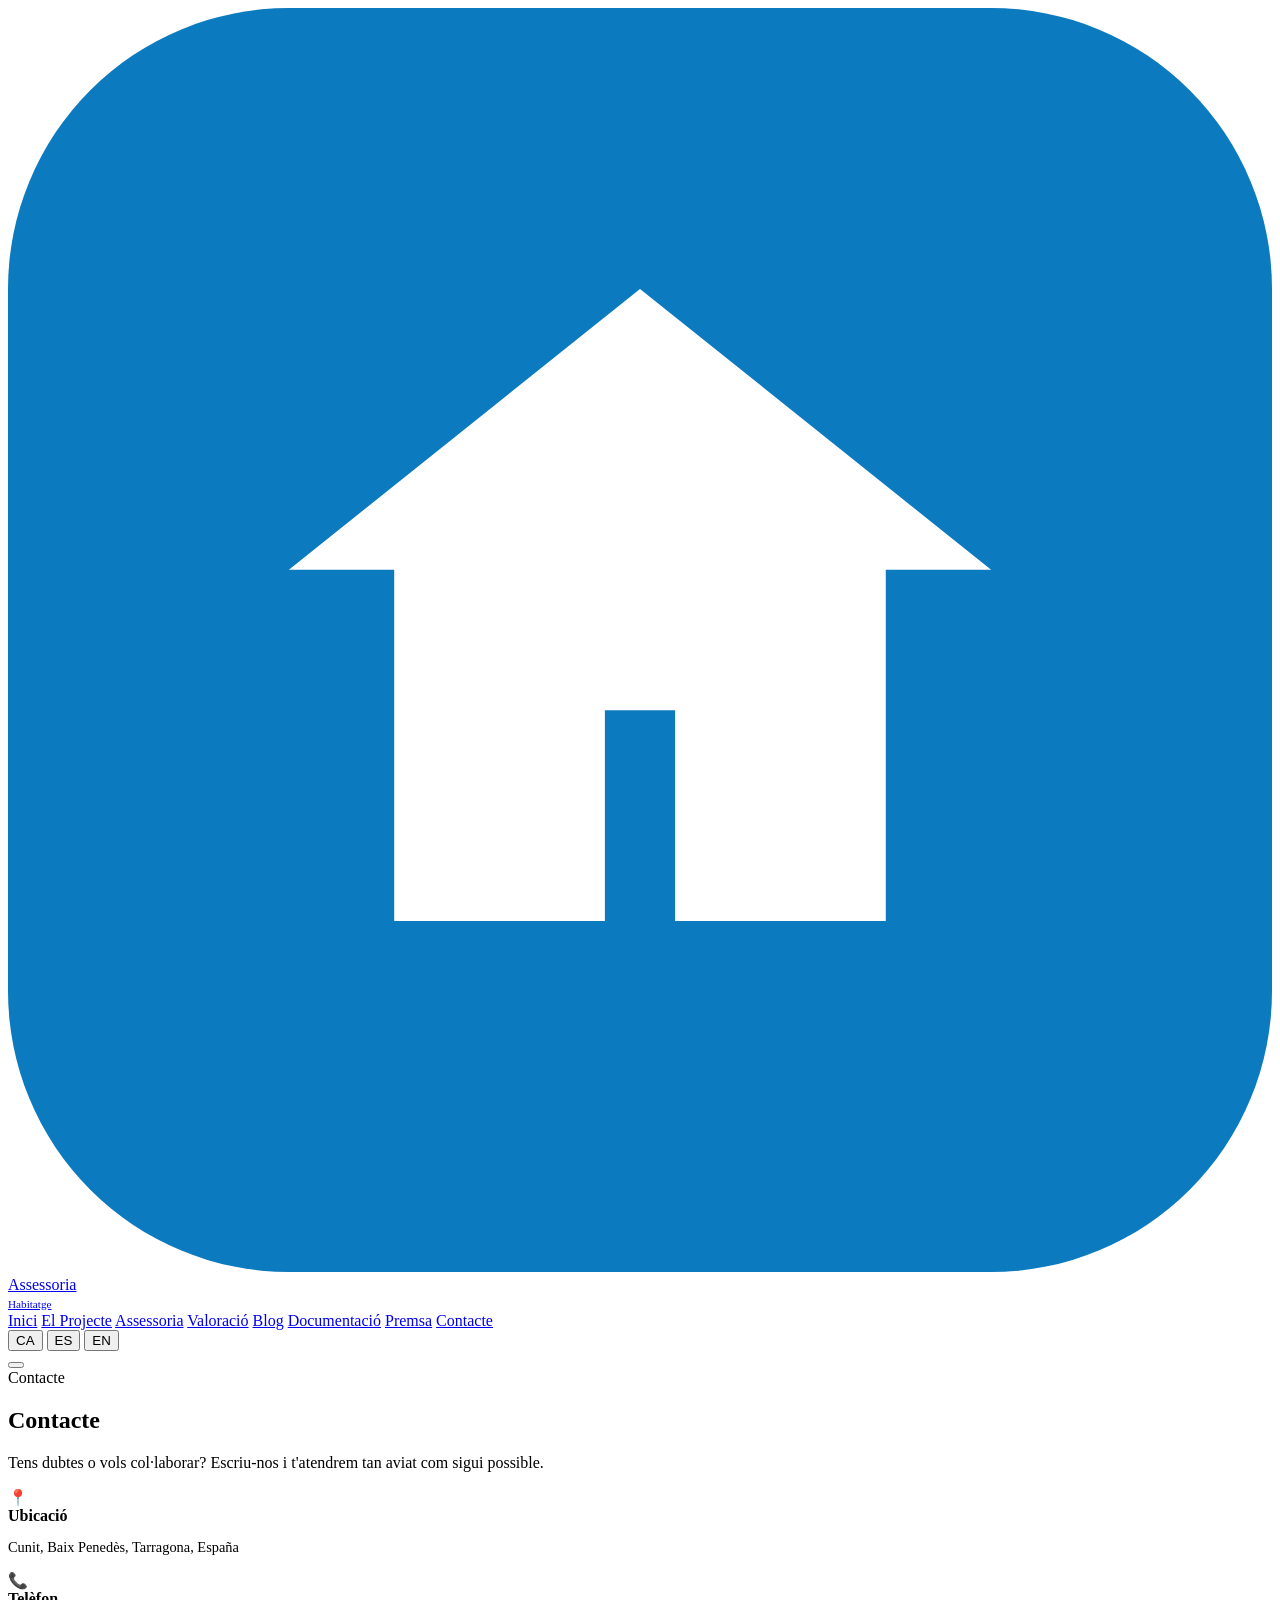
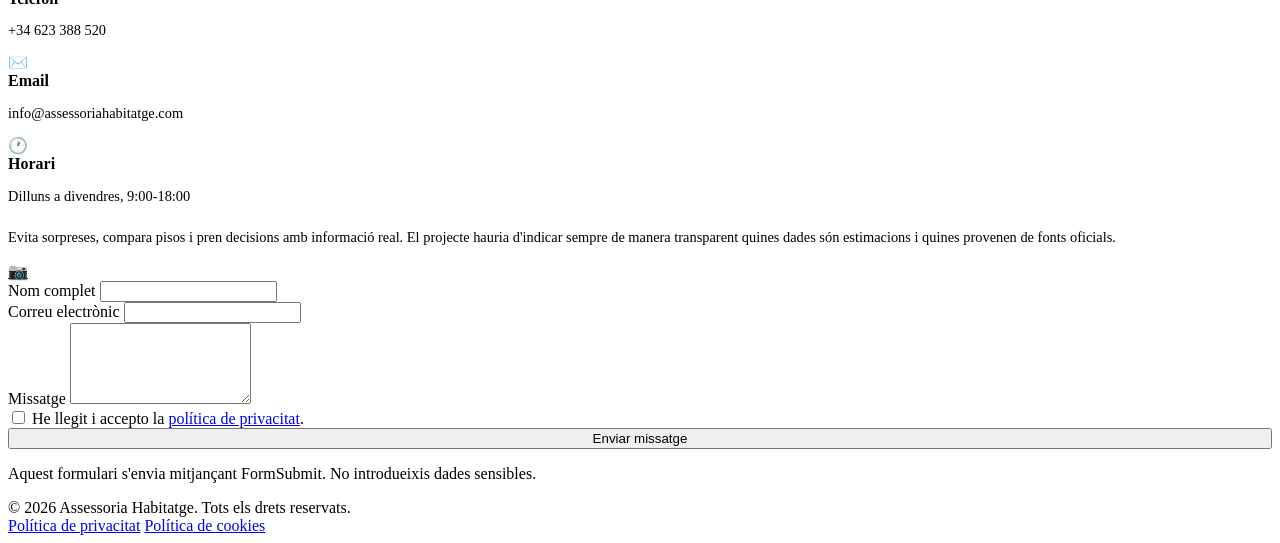
==== assessoria.html @ 3d55c038 "Add files via upload" ====
<!DOCTYPE html>
<html lang="ca">
<head>
  <meta charset="UTF-8">
  <meta name="viewport" content="width=device-width, initial-scale=1.0">
  <title>Contacte — Assessoria d'Habitatge</title>
  <meta name="description" content="Contacta amb Assessoria d'Habitatge. Cunit, Baix Penedès.">
  <link rel="preconnect" href="https://fonts.googleapis.com">
  <link rel="preconnect" href="https://fonts.gstatic.com" crossorigin>
  <link href="https://fonts.googleapis.com/css2?family=DM+Sans:wght@400;500;600;700&family=DM+Serif+Display&display=swap" rel="stylesheet">
  <link rel="stylesheet" href="../css/style.css">
</head>
<body>

<nav class="nav"><div class="nav-inner">
  <a href="../index.html" class="nav-logo">
    <svg viewBox="0 0 36 36" fill="none" xmlns="http://www.w3.org/2000/svg"><rect width="36" height="36" rx="8" fill="#0c7abf"/><path d="M18 8L8 16h3v10h6v-6h2v6h6V16h3L18 8z" fill="#fff"/></svg>
    <span>Assessoria<br><small style="color:var(--brand);font-size:.7em;font-family:var(--font-body)">Habitatge</small></span>
  </a>
  <div class="nav-links" id="navLinks">
    <a href="../index.html" data-i18n="nav_home">Inici</a>
    <a href="el-projecte.html" data-i18n="nav_project">El Projecte</a>
    <a href="assessoria.html" data-i18n="nav_assessoria">Assessoria</a>
    <a href="propcheck.html" data-i18n="nav_propcheck">Valoració</a>
    <a href="blog.html" data-i18n="nav_blog">Blog</a>
    <a href="documentacio.html" data-i18n="nav_docs">Documentació</a>
    <a href="premsa.html" data-i18n="nav_press">Premsa</a>
    <a href="contacte.html" class="active" data-i18n="nav_contact">Contacte</a>
    <div class="nav-lang">
      <button data-lang="ca" class="active">CA</button>
      <button data-lang="es">ES</button>
      <button data-lang="en">EN</button>
    </div>
  </div>
  <button class="nav-toggle" aria-label="Menu" aria-expanded="false"><span></span><span></span><span></span></button>
</div></nav>

<section class="page-header">
  <div class="container">
    <div class="overline" data-i18n="nav_contact">Contacte</div>
    <h1 data-i18n="contact_title">Contacte</h1>
    <p data-i18n="contact_desc">Tens dubtes o vols col·laborar? Escriu-nos i t'atendrem tan aviat com sigui possible.</p>
  </div>
</section>

<section class="section">
  <div class="container">
    <div class="contact-grid">
      <div>
        <div class="contact-info-item">
          <div class="contact-info-icon">📍</div>
          <div>
            <strong data-i18n="contact_location">Ubicació</strong>
            <p style="color:var(--text-light);font-size:.9rem;">Cunit, Baix Penedès, Tarragona, España</p>
          </div>
        </div>
        <div class="contact-info-item">
          <div class="contact-info-icon">📞</div>
          <div>
            <strong>Telèfon</strong>
            <p style="color:var(--text-light);font-size:.9rem;">+34 623 388 520</p>
          </div>
        </div>
        <div class="contact-info-item">
          <div class="contact-info-icon">✉️</div>
          <div>
            <strong>Email</strong>
            <p style="color:var(--text-light);font-size:.9rem;">info@assessoriahabitatge.com</p>
          </div>
        </div>
        <div class="contact-info-item">
          <div class="contact-info-icon">🕐</div>
          <div>
            <strong data-i18n="contact_hours">Horari</strong>
            <p style="color:var(--text-light);font-size:.9rem;" data-i18n="contact_hours_val">Dilluns a divendres, 9:00-18:00</p>
          </div>
        </div>

        <div style="margin-top:24px;">
          <p style="color:var(--text-light);font-size:.9rem;margin-bottom:16px;">
            Evita sorpreses, compara pisos i pren decisions amb informació real.
            El projecte hauria d'indicar sempre de manera transparent quines dades són estimacions i quines provenen de fonts oficials.
          </p>
          <div class="footer-social" style="margin-top:16px;">
            <a href="https://www.instagram.com/assessoriahabitatge/" target="_blank" rel="noopener" aria-label="Instagram" style="background:var(--brand-light);color:var(--brand);">📷</a>
                      </div>
        </div>
      </div>

      <div>
        <form class="contact-form" id="contactForm" action="https://formsubmit.co/hibanezborreguero@gmail.com" method="POST">
          <input type="hidden" name="_subject" value="Nou missatge des de la web">
          <input type="hidden" name="_captcha" value="false">
          <div class="form-group">
            <label for="name" data-i18n="contact_name">Nom complet</label>
            <input type="text" id="name" name="name" required data-i18n="contact_name">
          </div>
          <div class="form-group">
            <label for="email" data-i18n="contact_email">Correu electrònic</label>
            <input type="email" id="email" name="email" required data-i18n="contact_email">
          </div>
          <div class="form-group">
            <label for="message" data-i18n="contact_message">Missatge</label>
            <textarea id="message" name="message" rows="5" required data-i18n="contact_message"></textarea>
          </div>
          <div class="form-check">
            <input type="checkbox" id="privacyConsent" name="privacyConsent" required>
            <label for="privacyConsent">He llegit i accepto la <a href="privacitat.html">política de privacitat</a>.</label>
          </div>
          <button type="submit" class="btn btn-primary btn-lg" style="width:100%;" data-i18n="contact_send">Enviar missatge</button>
          <p class="form-note">Aquest formulari s'envia mitjançant FormSubmit. No introdueixis dades sensibles.</p>
          <p id="contactStatus" class="form-status" hidden aria-live="polite"></p>
        </form>
      </div>
    </div>
  </div>
</section>

<footer class="footer"><div class="container">
  <div class="footer-bottom">
    <span data-i18n="footer_rights">© 2026 Assessoria Habitatge. Tots els drets reservats.</span>
    <div class="footer-legal">
      <a href="privacitat.html" data-i18n="footer_privacy">Política de privacitat</a>
      <a href="cookies.html" data-i18n="footer_cookies">Política de cookies</a>
    </div>
  </div>
</div></footer>

<script src="../js/main.js"></script>
</body>
</html>
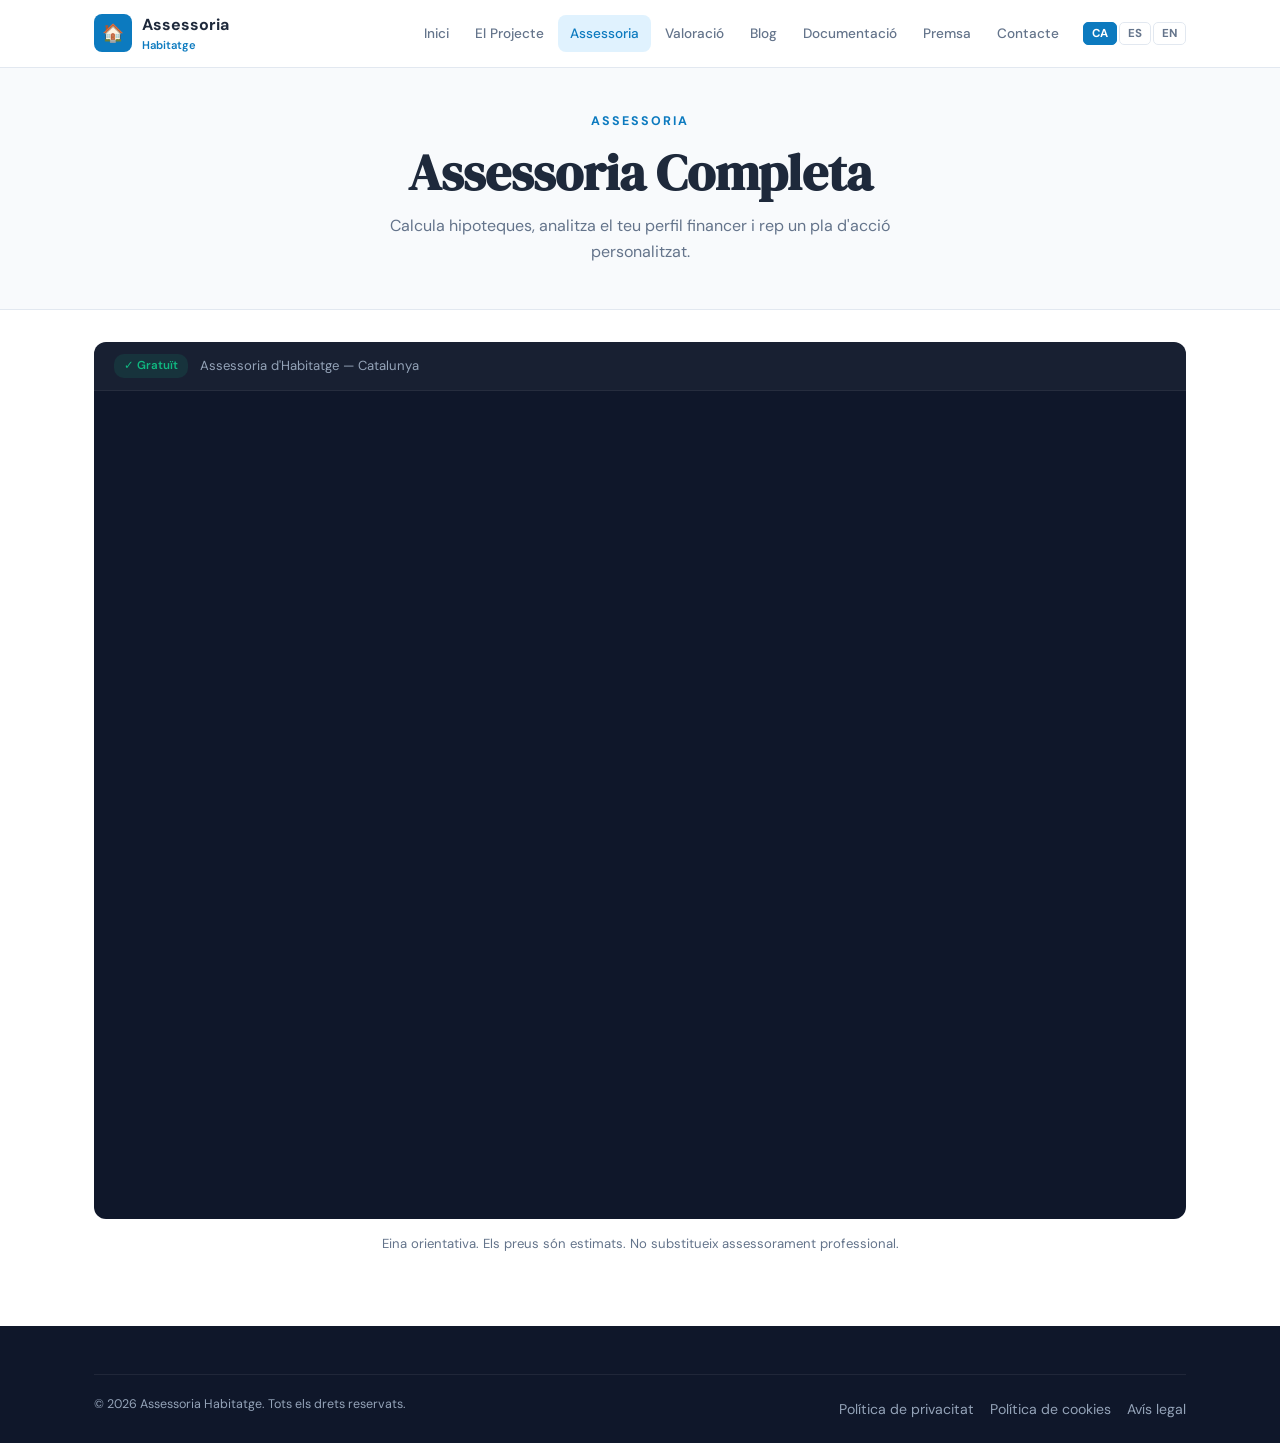
==== commit 9f317aae: "Add files via upload" ====
--- a/assessoria.html
+++ b/assessoria.html
@@ -1,131 +1,9 @@
-<!DOCTYPE html>
-<html lang="ca">
-<head>
-  <meta charset="UTF-8">
-  <meta name="viewport" content="width=device-width, initial-scale=1.0">
-  <title>Contacte — Assessoria d'Habitatge</title>
-  <meta name="description" content="Contacta amb Assessoria d'Habitatge. Cunit, Baix Penedès.">
-  <link rel="preconnect" href="https://fonts.googleapis.com">
-  <link rel="preconnect" href="https://fonts.gstatic.com" crossorigin>
-  <link href="https://fonts.googleapis.com/css2?family=DM+Sans:wght@400;500;600;700&family=DM+Serif+Display&display=swap" rel="stylesheet">
-  <link rel="stylesheet" href="../css/style.css">
-</head>
-<body>
-
-<nav class="nav"><div class="nav-inner">
-  <a href="../index.html" class="nav-logo">
-    <svg viewBox="0 0 36 36" fill="none" xmlns="http://www.w3.org/2000/svg"><rect width="36" height="36" rx="8" fill="#0c7abf"/><path d="M18 8L8 16h3v10h6v-6h2v6h6V16h3L18 8z" fill="#fff"/></svg>
-    <span>Assessoria<br><small style="color:var(--brand);font-size:.7em;font-family:var(--font-body)">Habitatge</small></span>
-  </a>
-  <div class="nav-links" id="navLinks">
-    <a href="../index.html" data-i18n="nav_home">Inici</a>
-    <a href="el-projecte.html" data-i18n="nav_project">El Projecte</a>
-    <a href="assessoria.html" data-i18n="nav_assessoria">Assessoria</a>
-    <a href="propcheck.html" data-i18n="nav_propcheck">Valoració</a>
-    <a href="blog.html" data-i18n="nav_blog">Blog</a>
-    <a href="documentacio.html" data-i18n="nav_docs">Documentació</a>
-    <a href="premsa.html" data-i18n="nav_press">Premsa</a>
-    <a href="contacte.html" class="active" data-i18n="nav_contact">Contacte</a>
-    <div class="nav-lang">
-      <button data-lang="ca" class="active">CA</button>
-      <button data-lang="es">ES</button>
-      <button data-lang="en">EN</button>
-    </div>
-  </div>
-  <button class="nav-toggle" aria-label="Menu" aria-expanded="false"><span></span><span></span><span></span></button>
-</div></nav>
-
-<section class="page-header">
-  <div class="container">
-    <div class="overline" data-i18n="nav_contact">Contacte</div>
-    <h1 data-i18n="contact_title">Contacte</h1>
-    <p data-i18n="contact_desc">Tens dubtes o vols col·laborar? Escriu-nos i t'atendrem tan aviat com sigui possible.</p>
-  </div>
-</section>
-
-<section class="section">
-  <div class="container">
-    <div class="contact-grid">
-      <div>
-        <div class="contact-info-item">
-          <div class="contact-info-icon">📍</div>
-          <div>
-            <strong data-i18n="contact_location">Ubicació</strong>
-            <p style="color:var(--text-light);font-size:.9rem;">Cunit, Baix Penedès, Tarragona, España</p>
-          </div>
-        </div>
-        <div class="contact-info-item">
-          <div class="contact-info-icon">📞</div>
-          <div>
-            <strong>Telèfon</strong>
-            <p style="color:var(--text-light);font-size:.9rem;">+34 623 388 520</p>
-          </div>
-        </div>
-        <div class="contact-info-item">
-          <div class="contact-info-icon">✉️</div>
-          <div>
-            <strong>Email</strong>
-            <p style="color:var(--text-light);font-size:.9rem;">info@assessoriahabitatge.com</p>
-          </div>
-        </div>
-        <div class="contact-info-item">
-          <div class="contact-info-icon">🕐</div>
-          <div>
-            <strong data-i18n="contact_hours">Horari</strong>
-            <p style="color:var(--text-light);font-size:.9rem;" data-i18n="contact_hours_val">Dilluns a divendres, 9:00-18:00</p>
-          </div>
-        </div>
-
-        <div style="margin-top:24px;">
-          <p style="color:var(--text-light);font-size:.9rem;margin-bottom:16px;">
-            Evita sorpreses, compara pisos i pren decisions amb informació real.
-            El projecte hauria d'indicar sempre de manera transparent quines dades són estimacions i quines provenen de fonts oficials.
-          </p>
-          <div class="footer-social" style="margin-top:16px;">
-            <a href="https://www.instagram.com/assessoriahabitatge/" target="_blank" rel="noopener" aria-label="Instagram" style="background:var(--brand-light);color:var(--brand);">📷</a>
-                      </div>
-        </div>
-      </div>
-
-      <div>
-        <form class="contact-form" id="contactForm" action="https://formsubmit.co/hibanezborreguero@gmail.com" method="POST">
-          <input type="hidden" name="_subject" value="Nou missatge des de la web">
-          <input type="hidden" name="_captcha" value="false">
-          <div class="form-group">
-            <label for="name" data-i18n="contact_name">Nom complet</label>
-            <input type="text" id="name" name="name" required data-i18n="contact_name">
-          </div>
-          <div class="form-group">
-            <label for="email" data-i18n="contact_email">Correu electrònic</label>
-            <input type="email" id="email" name="email" required data-i18n="contact_email">
-          </div>
-          <div class="form-group">
-            <label for="message" data-i18n="contact_message">Missatge</label>
-            <textarea id="message" name="message" rows="5" required data-i18n="contact_message"></textarea>
-          </div>
-          <div class="form-check">
-            <input type="checkbox" id="privacyConsent" name="privacyConsent" required>
-            <label for="privacyConsent">He llegit i accepto la <a href="privacitat.html">política de privacitat</a>.</label>
-          </div>
-          <button type="submit" class="btn btn-primary btn-lg" style="width:100%;" data-i18n="contact_send">Enviar missatge</button>
-          <p class="form-note">Aquest formulari s'envia mitjançant FormSubmit. No introdueixis dades sensibles.</p>
-          <p id="contactStatus" class="form-status" hidden aria-live="polite"></p>
-        </form>
-      </div>
-    </div>
-  </div>
-</section>
-
-<footer class="footer"><div class="container">
-  <div class="footer-bottom">
-    <span data-i18n="footer_rights">© 2026 Assessoria Habitatge. Tots els drets reservats.</span>
-    <div class="footer-legal">
-      <a href="privacitat.html" data-i18n="footer_privacy">Política de privacitat</a>
-      <a href="cookies.html" data-i18n="footer_cookies">Política de cookies</a>
-    </div>
-  </div>
-</div></footer>
-
-<script src="../js/main.js"></script>
-</body>
-</html>
+<!DOCTYPE html><html lang="ca"><head><meta charset="UTF-8"><meta name="viewport" content="width=device-width,initial-scale=1.0"><title>Assessoria — Assessoria d'Habitatge</title><link rel="stylesheet" href="style.css"></head><body>
+<nav class="nav"><div class="nav-in"><a href="index.html" class="logo"><div class="logo-icon">🏠</div><div>Assessoria<small>Habitatge</small></div></a><div class="nav-links"><a href="index.html" data-t="nav_home">Inici</a><a href="el-projecte.html" data-t="nav_project">El Projecte</a><a href="assessoria.html" data-t="nav_assessoria">Assessoria</a><a href="propcheck.html" data-t="nav_propcheck">Valoració</a><a href="blog.html" data-t="nav_blog">Blog</a><a href="documentacio.html" data-t="nav_docs">Documentació</a><a href="premsa.html" data-t="nav_press">Premsa</a><a href="contacte.html" data-t="nav_contact">Contacte</a><div class="lang"><button data-l="ca" class="active">CA</button><button data-l="es">ES</button><button data-l="en">EN</button></div></div><button class="burger" aria-label="Menu"><span></span><span></span><span></span></button></div></nav>
+<section class="ph"><div class="wrap"><div class="over" data-t="nav_assessoria">Assessoria</div><h1 data-t="at">Assessoria Completa</h1><p data-t="ad">Calcula hipoteques, analitza el teu perfil financer i rep un pla d'acció personalitzat.</p></div></section>
+<section class="sec" style="padding-top:32px"><div class="wrap">
+<div class="tool-box"><div class="tool-bar"><span class="tbadge tbadge-free">✓ Gratuït</span><span>Assessoria d'Habitatge — Catalunya</span></div>
+<iframe src="https://hugoibanezborreguero.github.io/Assessoria-d-habitatge/" title="Assessoria" loading="lazy" allow="clipboard-write" style="width:100%;height:820px;border:none"></iframe></div>
+<p class="center" style="color:var(--txt2);font-size:.82rem;margin-top:14px" data-t="fdisc">Eina orientativa. Els preus són estimats.</p>
+</div></section>
+<footer class="footer"><div class="wrap"><div class="footer-bot"><span data-t="frights">© 2026 Assessoria Habitatge. Tots els drets reservats.</span><div class="footer-legal"><a href="privacitat.html" data-t="fpriv">Privacitat</a><a href="cookies.html" data-t="fcook">Cookies</a><a href="avis-legal.html" data-t="fterm">Avís legal</a></div></div></div></footer><script src="main.js"></script></body></html>
--- a/style.css
+++ b/style.css
@@ -0,0 +1,192 @@
+/* === ASSESSORIA HABITATGE — Design System === */
+@import url('https://fonts.googleapis.com/css2?family=DM+Sans:ital,opsz,wght@0,9..40,400;0,9..40,500;0,9..40,600;0,9..40,700;1,9..40,400&family=DM+Serif+Display&display=swap');
+
+*,*::before,*::after{box-sizing:border-box;margin:0;padding:0}
+:root{
+  --brand:#0c7abf;--brand-d:#085a8c;--brand-l:#e0f2fe;
+  --accent:#f59e0b;--accent-d:#d97706;
+  --bg:#fff;--bg2:#f8fafc;--dark:#0f172a;
+  --txt:#1e293b;--txt2:#64748b;--txt-inv:#f1f5f9;
+  --border:#e2e8f0;
+  --r:12px;--rs:8px;
+  --sh:0 4px 16px rgba(0,0,0,.08);
+  --font:'DM Sans',system-ui,sans-serif;
+  --serif:'DM Serif Display',Georgia,serif;
+  --nav-h:68px;
+}
+html{scroll-behavior:smooth;scroll-padding-top:var(--nav-h)}
+body{font-family:var(--font);color:var(--txt);background:var(--bg);line-height:1.6;-webkit-font-smoothing:antialiased}
+img{max-width:100%;height:auto;display:block}
+a{color:var(--brand);text-decoration:none;transition:color .2s}
+a:hover{color:var(--brand-d)}
+button{cursor:pointer;font-family:inherit}
+ul,ol{list-style:none}
+h1,h2,h3,h4{font-family:var(--serif);color:var(--txt);line-height:1.2}
+h1{font-size:clamp(2rem,5vw,3.2rem)}
+h2{font-size:clamp(1.5rem,4vw,2.2rem)}
+h3{font-size:clamp(1.1rem,3vw,1.4rem)}
+
+/* Layout */
+.wrap{max-width:1140px;margin:0 auto;padding:0 24px}
+.sec{padding:72px 0}
+.sec-alt{background:var(--bg2)}
+.sec-dark{background:var(--dark);color:var(--txt-inv)}
+.grid{display:grid;gap:24px}
+.g2{grid-template-columns:repeat(auto-fit,minmax(300px,1fr))}
+.g3{grid-template-columns:repeat(auto-fit,minmax(260px,1fr))}
+.center{text-align:center}
+
+/* Nav */
+.nav{position:fixed;top:0;left:0;right:0;z-index:1000;background:rgba(255,255,255,.95);backdrop-filter:blur(12px);border-bottom:1px solid var(--border);height:var(--nav-h)}
+.nav-in{max-width:1140px;margin:0 auto;padding:0 24px;display:flex;align-items:center;justify-content:space-between;height:100%}
+.logo{display:flex;align-items:center;gap:10px;color:var(--txt);font-weight:700;font-size:1rem}
+.logo-icon{width:38px;height:38px;background:var(--brand);border-radius:8px;display:flex;align-items:center;justify-content:center;color:#fff;font-size:1.1rem;flex-shrink:0}
+.logo small{display:block;color:var(--brand);font-size:.7em;font-family:var(--font);font-weight:600}
+.nav-links{display:flex;gap:2px;align-items:center}
+.nav-links a{padding:8px 12px;border-radius:var(--rs);font-size:.85rem;font-weight:500;color:var(--txt2);transition:all .2s;white-space:nowrap}
+.nav-links a:hover,.nav-links a.active{color:var(--brand);background:var(--brand-l)}
+.lang{display:flex;gap:2px;margin-left:10px}
+.lang button{padding:3px 8px;border:1px solid var(--border);border-radius:5px;font-size:.72rem;font-weight:700;background:transparent;color:var(--txt2);transition:all .2s}
+.lang button.active{background:var(--brand);color:#fff;border-color:var(--brand)}
+.burger{display:none;background:none;border:none;padding:8px;flex-direction:column;gap:5px}
+.burger span{display:block;width:22px;height:2px;background:var(--txt);border-radius:2px;transition:all .3s}
+@media(max-width:960px){
+  .burger{display:flex}
+  .nav-links{position:fixed;top:var(--nav-h);left:0;right:0;bottom:0;flex-direction:column;background:var(--bg);padding:20px;gap:2px;transform:translateX(100%);transition:transform .3s;overflow-y:auto;z-index:999}
+  .nav-links.open{transform:translateX(0)}
+  .nav-links a{padding:14px 16px;font-size:1rem;width:100%}
+  .lang{margin:12px 0 0}
+}
+
+/* Buttons */
+.btn{display:inline-flex;align-items:center;gap:8px;padding:11px 24px;border-radius:var(--rs);font-weight:600;font-size:.9rem;border:2px solid transparent;transition:all .25s}
+.btn-p{background:var(--brand);color:#fff}.btn-p:hover{background:var(--brand-d);color:#fff;transform:translateY(-1px);box-shadow:var(--sh)}
+.btn-a{background:var(--accent);color:#fff}.btn-a:hover{background:var(--accent-d);color:#fff;transform:translateY(-1px)}
+.btn-o{border-color:var(--brand);color:var(--brand);background:transparent}.btn-o:hover{background:var(--brand);color:#fff}
+.btn-w{background:#fff;color:var(--brand)}.btn-w:hover{background:var(--brand-l);color:var(--brand-d)}
+.btn-lg{padding:14px 32px;font-size:.95rem}
+
+/* Cards */
+.card{background:var(--bg);border-radius:var(--r);border:1px solid var(--border);padding:28px;transition:all .3s}
+.card:hover{box-shadow:var(--sh);transform:translateY(-2px)}
+.card-ico{width:48px;height:48px;border-radius:10px;background:var(--brand-l);color:var(--brand);display:flex;align-items:center;justify-content:center;font-size:1.3rem;margin-bottom:14px}
+.card h3{margin-bottom:6px}
+.card p{color:var(--txt2);font-size:.9rem}
+
+/* Hero */
+.hero{padding:calc(var(--nav-h) + 56px) 0 72px;background:linear-gradient(135deg,var(--dark) 0%,#1a2744 100%);color:var(--txt-inv);position:relative;overflow:hidden}
+.hero::before{content:'';position:absolute;inset:0;background:radial-gradient(ellipse at 70% 20%,rgba(12,122,191,.2) 0%,transparent 60%),radial-gradient(ellipse at 20% 80%,rgba(245,158,11,.12) 0%,transparent 50%);pointer-events:none}
+.hero-g{position:relative;z-index:1;display:grid;grid-template-columns:1fr 1fr;gap:48px;align-items:center}
+.hero-badge{display:inline-block;padding:5px 14px;border-radius:16px;background:rgba(245,158,11,.12);color:var(--accent);font-size:.8rem;font-weight:600;margin-bottom:16px;border:1px solid rgba(245,158,11,.2)}
+.hero h1{color:#fff;margin-bottom:14px}
+.hero h1 em{color:var(--accent);font-style:normal}
+.hero-desc{color:#94a3b8;font-size:1.05rem;margin-bottom:28px;max-width:500px}
+.hero-btns{display:flex;gap:12px;flex-wrap:wrap}
+.hero-stats{display:flex;gap:28px;margin-top:36px}
+.hero-stat strong{display:block;font-size:1.5rem;color:#fff;font-family:var(--serif)}
+.hero-stat span{font-size:.78rem;color:#94a3b8}
+.hero-card{background:rgba(255,255,255,.04);border-radius:var(--r);border:1px solid rgba(255,255,255,.08);padding:28px;backdrop-filter:blur(8px)}
+.hero-card-title{font-size:1.6rem;font-family:var(--serif);color:#fff;margin-bottom:4px}
+.hero-card-sub{font-size:.85rem;color:#94a3b8;margin-bottom:20px}
+.mini-grid{display:grid;grid-template-columns:1fr 1fr;gap:10px}
+.mini-card{background:rgba(255,255,255,.05);padding:12px;border-radius:8px}
+.mini-card small{font-size:.72rem;color:#64748b;display:block;margin-bottom:2px}
+.mini-card strong{font-size:1.1rem;color:#fff}
+@media(max-width:900px){
+  .hero-g{grid-template-columns:1fr;text-align:center}
+  .hero-desc{margin-left:auto;margin-right:auto}
+  .hero-btns,.hero-stats{justify-content:center}
+  .hero-card{display:none}
+}
+
+/* Section headers */
+.sh{text-align:center;margin-bottom:44px}
+.sh .over{text-transform:uppercase;font-size:.78rem;font-weight:700;letter-spacing:2px;color:var(--brand);margin-bottom:10px}
+.sh p{color:var(--txt2);max-width:520px;margin:8px auto 0}
+
+/* Testimonials */
+.test{background:var(--bg);padding:24px;border-radius:var(--r);border:1px solid var(--border);position:relative}
+.test::before{content:'\201C';position:absolute;top:-4px;left:16px;font-size:3.5rem;color:var(--brand-l);font-family:var(--serif);line-height:1}
+.test p{font-style:italic;color:var(--txt2);margin-bottom:14px;position:relative;z-index:1;font-size:.92rem}
+.test-name{font-weight:600;font-size:.88rem}
+.test-role{font-size:.8rem;color:var(--txt2)}
+
+/* Blog cards */
+.bcard{display:flex;flex-direction:column;overflow:hidden;padding:0}
+.bcard-img{height:180px;background:var(--bg2);display:flex;align-items:center;justify-content:center;font-size:2.5rem}
+.bcard-body{padding:20px;flex:1;display:flex;flex-direction:column}
+.bcard-body h3{font-size:1.05rem;margin-bottom:6px}
+.bcard-body p{flex:1;font-size:.88rem;color:var(--txt2)}
+.bcard-date{font-size:.78rem;color:var(--txt2);margin-top:10px}
+.bcard-link{color:var(--brand);font-weight:600;font-size:.85rem;margin-top:6px}
+
+/* CTA */
+.cta{background:linear-gradient(135deg,var(--brand) 0%,var(--brand-d) 100%);color:#fff;text-align:center;padding:56px 0}
+.cta h2{color:#fff;margin-bottom:10px}
+.cta p{color:rgba(255,255,255,.8);max-width:460px;margin:0 auto 24px}
+
+/* Footer */
+.footer{background:var(--dark);color:#94a3b8;padding:48px 0 20px}
+.footer-g{display:grid;grid-template-columns:2fr 1fr 1fr 1fr;gap:36px;margin-bottom:36px}
+.footer-brand{max-width:260px}
+.footer-brand p{font-size:.88rem;margin-top:10px}
+.footer h4{color:#fff;font-size:.82rem;margin-bottom:14px;text-transform:uppercase;letter-spacing:1px}
+.footer a{color:#94a3b8;font-size:.88rem;display:block;padding:3px 0}
+.footer a:hover{color:#fff}
+.footer-social{display:flex;gap:10px;margin-top:14px}
+.footer-social a{width:34px;height:34px;border-radius:7px;background:rgba(255,255,255,.07);display:flex;align-items:center;justify-content:center;font-size:.85rem}
+.footer-social a:hover{background:var(--brand);color:#fff}
+.footer-bot{border-top:1px solid rgba(255,255,255,.07);padding-top:20px;display:flex;justify-content:space-between;font-size:.78rem;flex-wrap:wrap;gap:10px}
+.footer-legal{display:flex;gap:16px}
+@media(max-width:768px){.footer-g{grid-template-columns:1fr 1fr}.footer-bot{flex-direction:column;text-align:center}}
+@media(max-width:500px){.footer-g{grid-template-columns:1fr}}
+
+/* Page header */
+.ph{padding:calc(var(--nav-h) + 44px) 0 44px;background:var(--bg2);text-align:center;border-bottom:1px solid var(--border)}
+.ph .over{text-transform:uppercase;font-size:.78rem;font-weight:700;letter-spacing:2px;color:var(--brand);margin-bottom:10px}
+.ph p{color:var(--txt2);max-width:520px;margin:10px auto 0}
+
+/* Tool embed */
+.tool-box{background:var(--dark);border-radius:var(--r);overflow:hidden}
+.tool-bar{display:flex;gap:12px;align-items:center;padding:12px 20px;background:rgba(255,255,255,.04);border-bottom:1px solid rgba(255,255,255,.06);color:#94a3b8;font-size:.82rem}
+.tbadge{padding:3px 10px;border-radius:10px;font-size:.72rem;font-weight:600}
+.tbadge-free{background:rgba(16,185,129,.12);color:#10b981}
+.tbadge-new{background:rgba(245,158,11,.12);color:var(--accent)}
+.tool-box iframe{width:100%;height:820px;border:none}
+
+/* Contact */
+.contact-g{display:grid;grid-template-columns:1fr 1.2fr;gap:44px}
+.ci{display:flex;gap:14px;margin-bottom:20px}
+.ci-ico{width:42px;height:42px;border-radius:9px;background:var(--brand-l);color:var(--brand);display:flex;align-items:center;justify-content:center;flex-shrink:0}
+.form input,.form textarea,.form select{width:100%;padding:11px 14px;border:1px solid var(--border);border-radius:var(--rs);font-family:inherit;font-size:.92rem;transition:border .2s}
+.form input:focus,.form textarea:focus{outline:none;border-color:var(--brand);box-shadow:0 0 0 3px rgba(12,122,191,.08)}
+.form label{display:block;font-weight:600;font-size:.88rem;margin-bottom:5px}
+.fg{margin-bottom:18px}
+@media(max-width:768px){.contact-g{grid-template-columns:1fr}}
+
+/* Doc cards */
+.dcard{display:flex;gap:18px;align-items:flex-start;padding:24px}
+.dcard-ico{width:52px;height:52px;border-radius:11px;flex-shrink:0;background:var(--brand-l);color:var(--brand);display:flex;align-items:center;justify-content:center;font-size:1.3rem}
+.dcard h3{font-size:1.05rem;margin-bottom:4px}
+.dcard p{font-size:.86rem;color:var(--txt2);margin-bottom:6px}
+
+/* Press */
+.pcard{text-align:center;padding:24px}
+.pcard-img{height:140px;background:var(--bg2);border-radius:var(--rs);margin-bottom:14px;display:flex;align-items:center;justify-content:center;font-size:2rem}
+.pcard h3{font-size:.95rem;margin-bottom:5px}
+.pcard p{font-size:.84rem;color:var(--txt2)}
+
+/* Cookie */
+.ck-banner{position:fixed;bottom:0;left:0;right:0;z-index:9999;background:var(--dark);color:#94a3b8;padding:14px 20px;display:flex;align-items:center;justify-content:space-between;gap:14px;font-size:.85rem;transform:translateY(100%);transition:transform .4s}
+.ck-banner.visible{transform:translateY(0)}
+.ck-banner a{color:var(--accent)}
+.ck-btns{display:flex;gap:8px;flex-shrink:0}
+@media(max-width:600px){.ck-banner{flex-direction:column;text-align:center}}
+
+/* Animations */
+@keyframes fadeUp{from{opacity:0;transform:translateY(16px)}to{opacity:1;transform:translateY(0)}}
+.anim{opacity:0;transform:translateY(16px);transition:all .5s ease}
+.anim.visible{opacity:1;transform:translateY(0)}
+
+/* Tag */
+.tag{display:inline-block;padding:3px 10px;border-radius:6px;font-size:.72rem;font-weight:600;background:var(--brand-l);color:var(--brand)}
